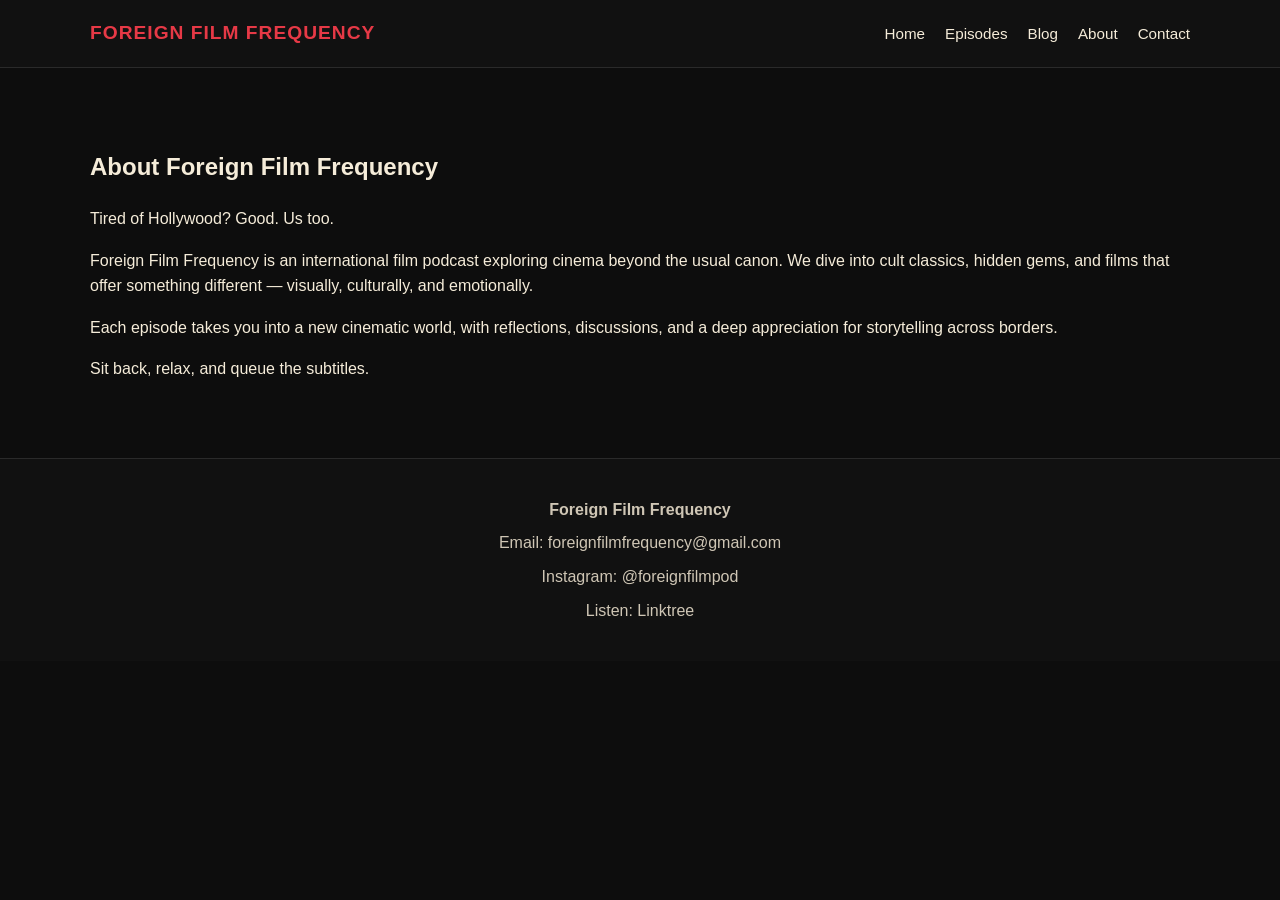
==== about.html @ 22f2597a "Create about.html" ====
<!DOCTYPE html>
<html lang="en">
<head>
  <meta charset="UTF-8" />
  <meta name="viewport" content="width=device-width, initial-scale=1.0" />
  <title>About | Foreign Film Frequency</title>
  <link rel="stylesheet" href="style.css" />
</head>
<body>

  <header>
    <div class="container nav">
      <div class="brand">FOREIGN FILM FREQUENCY</div>
      <nav>
        <ul>
          <li><a href="index.html">Home</a></li>
          <li><a href="episodes.html">Episodes</a></li>
          <li><a href="blog.html">Blog</a></li>
          <li><a href="about.html">About</a></li>
          <li><a href="contact.html">Contact</a></li>
        </ul>
      </nav>
    </div>
  </header>

  <section class="section">
    <div class="container">
      <h1>About Foreign Film Frequency</h1>

      <p>
        Tired of Hollywood? Good. Us too.
      </p>

      <p>
        Foreign Film Frequency is an international film podcast exploring cinema beyond the usual canon.
        We dive into cult classics, hidden gems, and films that offer something different — visually,
        culturally, and emotionally.
      </p>

      <p>
        Each episode takes you into a new cinematic world, with reflections, discussions, and a deep
        appreciation for storytelling across borders.
      </p>

      <p>
        Sit back, relax, and queue the subtitles.
      </p>

    </div>
  </section>

  <footer>
    <div class="container">
      <p><strong>Foreign Film Frequency</strong></p>
      <p>Email: <a href="mailto:foreignfilmfrequency@gmail.com">foreignfilmfrequency@gmail.com</a></p>
      <p>Instagram: <a href="https://www.instagram.com/foreignfilmpod/" target="_blank">@foreignfilmpod</a></p>
      <p>Listen: <a href="https://linktr.ee/foreignfilmpod" target="_blank">Linktree</a></p>
    </div>
  </footer>

</body>
</html>
---- style.css ----
body {
  margin: 0;
  font-family: Arial, sans-serif;
  background-color: #0d0d0d;
  color: #f5ecd9;
  line-height: 1.6;
}

a {
  color: inherit;
  text-decoration: none;
}

.container {
  width: min(1100px, 90%);
  margin: 0 auto;
}

header {
  border-bottom: 1px solid #2a2a2a;
  background-color: #111111;
  position: sticky;
  top: 0;
}

.nav {
  display: flex;
  justify-content: space-between;
  align-items: center;
  padding: 18px 0;
}

.brand {
  font-size: 1.2rem;
  font-weight: bold;
  letter-spacing: 1px;
  color: #e63946;
}

nav ul {
  list-style: none;
  display: flex;
  gap: 20px;
  padding: 0;
  margin: 0;
}

nav a {
  color: #f5ecd9;
  font-size: 0.95rem;
}

.hero {
  padding: 80px 0 60px;
  text-align: center;
  background: linear-gradient(to bottom, #111111, #0d0d0d);
}

.hero h1 {
  font-size: 3rem;
  margin-bottom: 10px;
  color: #f5ecd9;
}

.tagline {
  font-size: 1.2rem;
  color: #f1c40f;
  margin-bottom: 20px;
}

.hero p {
  max-width: 750px;
  margin: 0 auto 30px;
  font-size: 1.05rem;
  color: #d7cfbf;
}

.button-group {
  display: flex;
  justify-content: center;
  gap: 15px;
  flex-wrap: wrap;
}

.button {
  display: inline-block;
  padding: 12px 20px;
  border-radius: 6px;
  font-weight: bold;
}

.button-primary {
  background-color: #e63946;
  color: #ffffff;
}

.button-secondary {
  background-color: #0f766e;
  color: #ffffff;
}

.section {
  padding: 60px 0;
}

.section h2 {
  font-size: 2rem;
  margin-bottom: 20px;
  color: #f1c40f;
}

.feature-box,
.card,
.blog-card {
  background-color: #151515;
  border: 1px solid #262626;
  border-radius: 10px;
  padding: 24px;
}

.feature-box h3,
.card h3,
.blog-card h3 {
  margin-top: 0;
  color: #f5ecd9;
}

.episode-grid,
.blog-grid {
  display: grid;
  grid-template-columns: repeat(auto-fit, minmax(260px, 1fr));
  gap: 20px;
}

.episode-code {
  color: #0f766e;
  font-weight: bold;
  margin-bottom: 10px;
  display: inline-block;
}

.country {
  color: #f1c40f;
  font-weight: bold;
  margin-bottom: 10px;
}

footer {
  border-top: 1px solid #2a2a2a;
  padding: 30px 0;
  background-color: #111111;
  text-align: center;
  color: #cfc6b5;
}

footer p {
  margin: 8px 0;
}

@media (max-width: 768px) {
  .nav {
    flex-direction: column;
    gap: 15px;
  }

  .hero h1 {
    font-size: 2.2rem;
  }

  nav ul {
    flex-wrap: wrap;
    justify-content: center;
  }
}
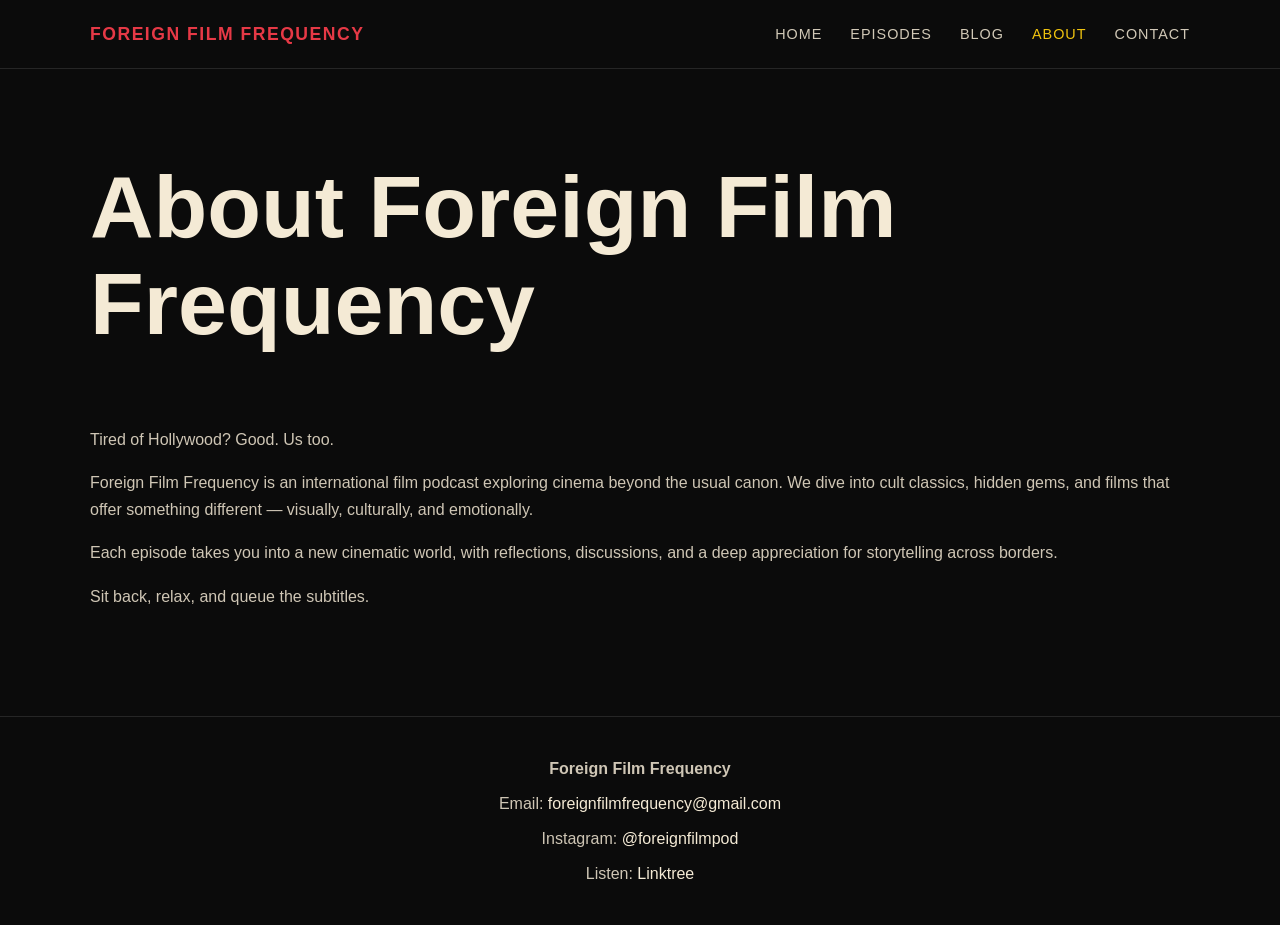
==== commit cac51e3a: "Update about.html" ====
--- a/about.html
+++ b/about.html
@@ -16,7 +16,7 @@
           <li><a href="index.html">Home</a></li>
           <li><a href="episodes.html">Episodes</a></li>
           <li><a href="blog.html">Blog</a></li>
-          <li><a href="about.html">About</a></li>
+          <li><a href="about.html" class="active">About</a></li>
           <li><a href="contact.html">Contact</a></li>
         </ul>
       </nav>
--- a/style.css
+++ b/style.css
@@ -1,79 +1,161 @@
+:root {
+  --color-bg: #0b0b0b;
+  --color-text: #f4ead5;
+
+  --color-primary: #e63946;
+  --color-secondary: #f1c40f;
+  --color-accent: #0f766e;
+
+  --color-surface: #141414;
+  --color-border: #262626;
+  --color-muted: #cfc6b5;
+}
+
+/* Base */
+
 body {
+  background-color: var(--color-bg);
+  color: var(--color-text);
+  font-family: Arial, sans-serif;
+  line-height: 1.6;
   margin: 0;
-  font-family: Arial, sans-serif;
-  background-color: #0d0d0d;
-  color: #f5ecd9;
-  line-height: 1.6;
-}
-
+}
+h1,
+h2,
+h3 {
+  font-weight: 700;
+  line-height: 1.1;
+  margin-top: 0;
+}
+
+h1 {
+  font-size: clamp(3rem, 8vw, 5.5rem);
+}
+
+h2 {
+  font-size: 2rem;
+}
+
+h3 {
+  font-size: 1.15rem;
+}
+
+p {
+  color: var(--color-muted);
+  font-size: 1rem;
+  line-height: 1.7;
+}
 a {
-  color: inherit;
+  color: var(--color-text);
   text-decoration: none;
 }
+
+a:hover {
+  color: var(--color-secondary);
+}
+
+/* Layout */
 
 .container {
   width: min(1100px, 90%);
   margin: 0 auto;
 }
 
+/* Header / Navigation */
+
 header {
-  border-bottom: 1px solid #2a2a2a;
-  background-color: #111111;
+  background-color: var(--color-bg);
+  border-bottom: 1px solid var(--color-border);
   position: sticky;
   top: 0;
+  z-index: 1000;
 }
 
 .nav {
   display: flex;
   justify-content: space-between;
   align-items: center;
-  padding: 18px 0;
+  padding: 20px 0;
 }
 
 .brand {
-  font-size: 1.2rem;
+  font-size: 1.1rem;
   font-weight: bold;
-  letter-spacing: 1px;
-  color: #e63946;
+  letter-spacing: 1.5px;
+  color: var(--color-primary);
 }
 
 nav ul {
   list-style: none;
   display: flex;
-  gap: 20px;
+  gap: 28px;
+  margin: 0;
   padding: 0;
-  margin: 0;
 }
 
 nav a {
-  color: #f5ecd9;
-  font-size: 0.95rem;
-}
+  font-size: 0.9rem;
+  letter-spacing: 1px;
+  text-transform: uppercase;
+  color: var(--color-text);
+  opacity: 0.85;
+  transition: all 0.2s ease;
+}
+
+nav a:hover {
+  color: var(--color-secondary);
+  opacity: 1;
+}
+nav a.active {
+  color: var(--color-secondary);
+  opacity: 1;
+}
+
+/* Hero */
 
 .hero {
-  padding: 80px 0 60px;
+  padding: 120px 0 100px;
   text-align: center;
-  background: linear-gradient(to bottom, #111111, #0d0d0d);
+  background: linear-gradient(to bottom, #111111, var(--color-bg));
 }
 
 .hero h1 {
-  font-size: 3rem;
-  margin-bottom: 10px;
-  color: #f5ecd9;
+  line-height: 0.95;
+  letter-spacing: -0.03em;
+  margin-bottom: 16px;
+  color: var(--color-text);
+  text-transform: uppercase;
 }
 
 .tagline {
-  font-size: 1.2rem;
-  color: #f1c40f;
-  margin-bottom: 20px;
+  font-size: 1rem;
+  letter-spacing: 0.14em;
+  text-transform: uppercase;
+  color: var(--color-secondary);
+  margin-bottom: 24px;
 }
 
 .hero p {
-  max-width: 750px;
-  margin: 0 auto 30px;
-  font-size: 1.05rem;
-  color: #d7cfbf;
-}
+  margin-left: auto;
+  margin-right: auto;
+}
+}
+.hero-kicker {
+  color: var(--color-accent);
+  text-transform: uppercase;
+  letter-spacing: 0.16em;
+  font-size: 0.8rem;
+  margin-bottom: 18px;
+}
+
+.hero-intro {
+  max-width: 680px;
+  margin: 0 auto 34px;
+  font-size: 1.1rem;
+  line-height: 1.8;
+  color: var(--color-muted);
+}
+/* Buttons */
 
 .button-group {
   display: flex;
@@ -84,46 +166,111 @@
 
 .button {
   display: inline-block;
-  padding: 12px 20px;
-  border-radius: 6px;
-  font-weight: bold;
+  padding: 14px 22px;
+  border-radius: 999px;
+  font-weight: 700;
+  font-size: 0.85rem;
+  letter-spacing: 0.08em;
+  text-transform: uppercase;
+  transition: transform 0.2s ease, color 0.2s ease, border-color 0.2s ease, background-color 0.2s ease;
+}
+
+.button:hover {
+  transform: translateY(-2px);
 }
 
 .button-primary {
-  background-color: #e63946;
+  background-color: var(--color-primary);
   color: #ffffff;
+  border: 1px solid var(--color-primary);
+}
+
+.button-primary:hover {
+  background-color: transparent;
+  color: var(--color-primary);
 }
 
 .button-secondary {
-  background-color: #0f766e;
-  color: #ffffff;
-}
+  background-color: transparent;
+  border: 1px solid var(--color-border);
+  color: var(--color-text);
+}
+
+.button-secondary:hover {
+  border-color: var(--color-secondary);
+  color: var(--color-secondary);
+}
+
+/* Sections */
 
 .section {
-  padding: 60px 0;
+  padding: 90px 0;
 }
 
 .section h2 {
-  font-size: 2rem;
-  margin-bottom: 20px;
-  color: #f1c40f;
+  color: var(--color-secondary);
+  letter-spacing: -0.02em;
+  margin-bottom: 28px;
+}
+}
+
+/* Text */
+
+p {
+  color: var(--color-muted);
+}
+
+/* Cards */
+
 }
 
 .feature-box,
 .card,
 .blog-card {
-  background-color: #151515;
-  border: 1px solid #262626;
-  border-radius: 10px;
+  background-color: var(--color-surface);
+  border: 1px solid var(--color-border);
   padding: 24px;
-}
-
-.feature-box h3,
-.card h3,
-.blog-card h3 {
-  margin-top: 0;
-  color: #f5ecd9;
-}
+  border-radius: 16px;
+}
+
+.card,
+.blog-card {
+  transition: transform 0.2s ease, border-color 0.2s ease;
+}
+
+.card:hover,
+.blog-card:hover {
+  transform: translateY(-4px);
+  border-color: rgba(241, 196, 15, 0.35);
+}
+.card p,
+.blog-card p,
+.feature-box p {
+  line-height: 1.7;
+}
+.card {
+  display: flex;
+  flex-direction: column;
+  height: 100%;
+}
+.card p:last-child {
+  margin-top: auto;
+}
+.card-link {
+  display: block;
+  color: inherit;
+}
+
+.card-link:hover {
+  color: inherit;
+}
+
+.card {
+  overflow: hidden;
+  position: relative;
+}
+
+/* Grids */
 
 .episode-grid,
 .blog-grid {
@@ -132,30 +279,74 @@
   gap: 20px;
 }
 
+/* Images */
+
+.card {
+  overflow: hidden;
+}
+
+.poster {
+  width: 100%;
+  border-radius: 10px;
+  margin-bottom: 15px;
+  transition: transform 0.35s ease, opacity 0.35s ease;
+}
+}
+.card:hover .poster {
+  transform: scale(1.04);
+  opacity: 0.92;
+}
 .episode-code {
-  color: #0f766e;
+  color: var(--color-accent);
+  font-size: 0.75rem;
+  letter-spacing: 0.12em;
+  text-transform: uppercase;
+  margin-bottom: 6px;
+  display: block;
+}
+.card h3 {
+  margin-bottom: 8px;
+}
+}
+.card p {
+  font-size: 0.9rem;
+  color: var(--color-muted);
+}
+.country {
+  font-size: 0.8rem;
+  opacity: 0.8;
+  margin-bottom: 12px;
+}
+
+/* Metadata */
+
+.episode-code {
+  color: var(--color-accent);
+  font-size: 0.8rem;
+  letter-spacing: 1px;
+}
+
+.country {
+  color: var(--color-secondary);
   font-weight: bold;
   margin-bottom: 10px;
-  display: inline-block;
-}
-
-.country {
-  color: #f1c40f;
-  font-weight: bold;
-  margin-bottom: 10px;
-}
+}
+
+/* Footer */
 
 footer {
-  border-top: 1px solid #2a2a2a;
+  border-top: 1px solid var(--color-border);
   padding: 30px 0;
-  background-color: #111111;
+  background-color: var(--color-bg);
   text-align: center;
-  color: #cfc6b5;
+  color: var(--color-muted);
 }
 
 footer p {
   margin: 8px 0;
 }
+
+/* Responsive */
 
 @media (max-width: 768px) {
   .nav {
@@ -172,3 +363,39 @@
     justify-content: center;
   }
 }
+.ratings {
+  display: flex;
+  flex-wrap: wrap;
+  gap: 8px;
+  margin: 10px 0 14px;
+}
+}
+.rating {
+  display: inline-block;
+  padding: 4px 8px;
+  border-radius: 999px;
+  font-size: 0.7rem;
+  font-weight: 700;
+  letter-spacing: 0.08em;
+  text-transform: uppercase;
+  border: 1px solid var(--color-border);
+}
+}
+
+.rating-imdb {
+  color: var(--color-text);
+  background-color: rgba(244, 234, 213, 0.04);
+}
+
+.rating-rt {
+  color: var(--color-secondary);
+  background-color: rgba(241, 196, 15, 0.08);
+  border-color: rgba(241, 196, 15, 0.22);
+}
+
+.rating-fff {
+  color: #ffffff;
+  background-color: var(--color-primary);
+  border-color: var(--color-primary);
+  box-shadow: 0 0 0 1px rgba(230, 57, 70, 0.3);
+}
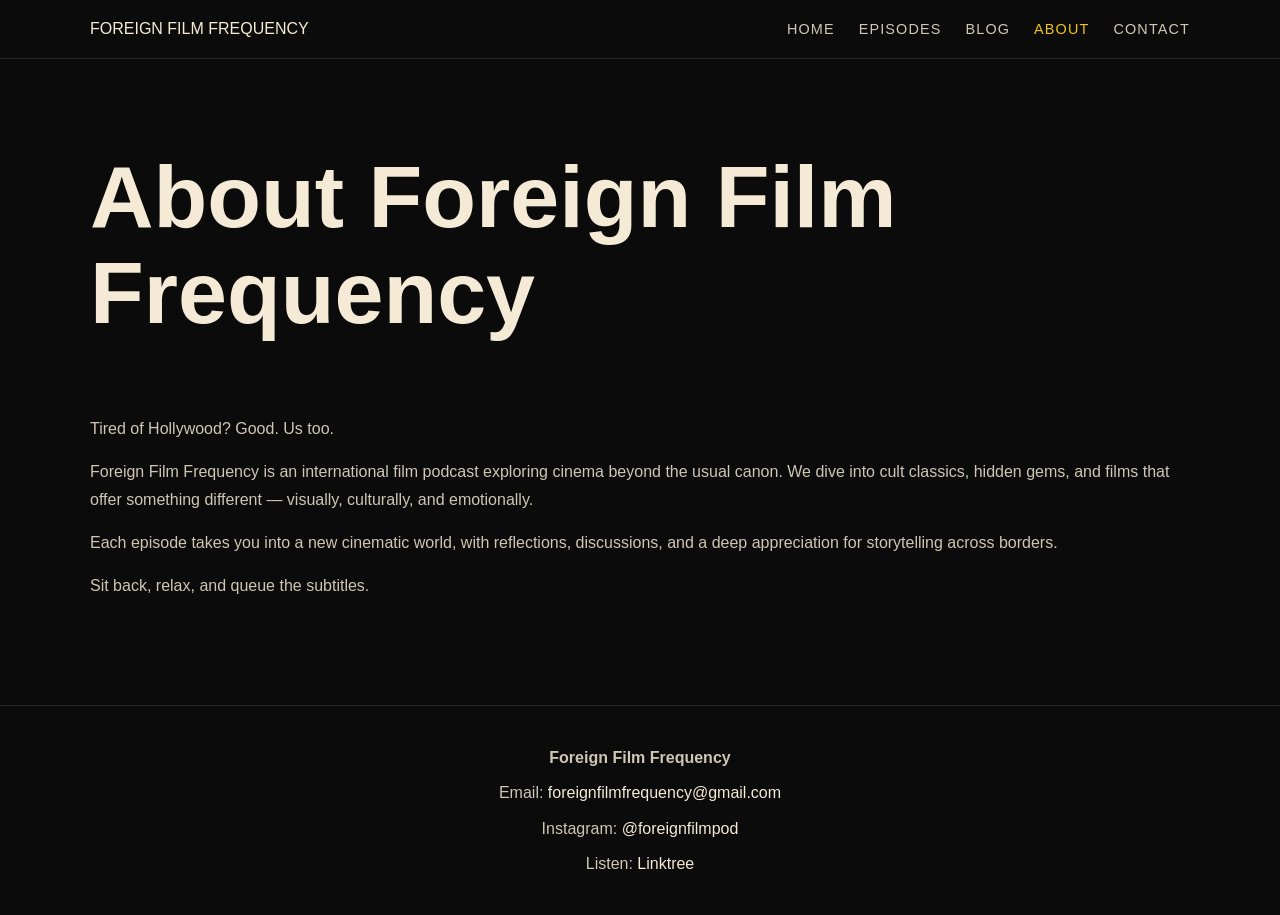
==== commit c0850ed8: "Update about.html" ====
--- a/about.html
+++ b/about.html
@@ -4,6 +4,9 @@
   <meta charset="UTF-8" />
   <meta name="viewport" content="width=device-width, initial-scale=1.0" />
   <title>About | Foreign Film Frequency</title>
+  <!-- Cloudflare Web Analytics -->
+  <script defer src='https://static.cloudflareinsights.com/beacon.min.js' data-cf-beacon='{"token": "538e7b8bf44647968213b45a4c464b52"}'></script>
+  <!-- End Cloudflare Web Analytics --> 
   <link rel="stylesheet" href="style.css" />
 </head>
 <body>
--- a/style.css
+++ b/style.css
@@ -62,7 +62,6 @@
 }
 
 /* Header / Navigation */
-
 header {
   background-color: var(--color-bg);
   border-bottom: 1px solid var(--color-border);
@@ -70,113 +69,80 @@
   top: 0;
   z-index: 1000;
 }
-
 .nav {
   display: flex;
+  align-items: center;
   justify-content: space-between;
-  align-items: center;
-  padding: 20px 0;
-}
-
-.brand {
-  font-size: 1.1rem;
-  font-weight: bold;
-  letter-spacing: 1.5px;
-  color: var(--color-primary);
-}
-
+  padding: 16px 0;
+}
+.nav-logo {
+  width: 56px;
+  height: auto;
+  display: block;
+  flex-shrink: 0;
+  border: 2px solid var(--color-secondary);
+  border-radius: 8px;
+}
 nav ul {
   list-style: none;
   display: flex;
-  gap: 28px;
+  gap: 24px;
   margin: 0;
   padding: 0;
-}
-
+  align-items: center;
+}
 nav a {
   font-size: 0.9rem;
-  letter-spacing: 1px;
+  letter-spacing: 0.08em;
   text-transform: uppercase;
   color: var(--color-text);
   opacity: 0.85;
-  transition: all 0.2s ease;
-}
-
-nav a:hover {
+}
+nav a:hover,
+nav a.active {
   color: var(--color-secondary);
   opacity: 1;
 }
-nav a.active {
-  color: var(--color-secondary);
-  opacity: 1;
-}
-
-/* Hero */
-
 .hero {
-  padding: 120px 0 100px;
-  text-align: center;
+  padding: 72px 0 56px;
+  text-align: center
   background: linear-gradient(to bottom, #111111, var(--color-bg));
 }
-
 .hero h1 {
-  line-height: 0.95;
+  font-size: clamp(3rem, 7vw, 5.2rem);
+  line-height: 1;
   letter-spacing: -0.03em;
-  margin-bottom: 16px;
-  color: var(--color-text);
-  text-transform: uppercase;
-}
-
+  margin-bottom: 30px;
+  color: var(--color-text);
+  text-transform: uppercase;
+}
 .tagline {
   font-size: 1rem;
-  letter-spacing: 0.14em;
-  text-transform: uppercase;
-  color: var(--color-secondary);
-  margin-bottom: 24px;
-}
-
-.hero p {
-  margin-left: auto;
-  margin-right: auto;
-}
-}
-.hero-kicker {
-  color: var(--color-accent);
-  text-transform: uppercase;
-  letter-spacing: 0.16em;
-  font-size: 0.8rem;
-  margin-bottom: 18px;
-}
-
-.hero-intro {
-  max-width: 680px;
-  margin: 0 auto 34px;
-  font-size: 1.1rem;
-  line-height: 1.8;
-  color: var(--color-muted);
-}
-/* Buttons */
-
+  color: var(--color-secondary);
+  margin: 0 auto 30px;
+  letter-spacing: 0.12em;
+  text-transform: uppercase;
+  text-align: center;
+}
 .button-group {
   display: flex;
   justify-content: center;
-  gap: 15px;
+  gap: 12px;
   flex-wrap: wrap;
 }
-
 .button {
   display: inline-block;
-  padding: 14px 22px;
+  padding: 12px 18px;
   border-radius: 999px;
+  font-size: 0.8rem;
   font-weight: 700;
-  font-size: 0.85rem;
   letter-spacing: 0.08em;
   text-transform: uppercase;
   transition: transform 0.2s ease, color 0.2s ease, border-color 0.2s ease, background-color 0.2s ease;
 }
 
 .button:hover {
-  transform: translateY(-2px);
+  transform: translateY(-1px);
 }
 
 .button-primary {
@@ -192,15 +158,14 @@
 
 .button-secondary {
   background-color: transparent;
+  color: var(--color-text);
   border: 1px solid var(--color-border);
-  color: var(--color-text);
 }
 
 .button-secondary:hover {
+  color: var(--color-secondary);
   border-color: var(--color-secondary);
-  color: var(--color-secondary);
-}
-
+}
 /* Sections */
 
 .section {
@@ -221,62 +186,67 @@
 }
 
 /* Cards */
-
-}
 
 .feature-box,
 .card,
 .blog-card {
-  background-color: var(--color-surface);
-  border: 1px solid var(--color-border);
-  padding: 24px;
-  border-radius: 16px;
+  display: flex;
+  flex-direction: column;
+  justify-content: flex-start;
+  height: 100%;
 }
 
 .card,
 .blog-card {
   transition: transform 0.2s ease, border-color 0.2s ease;
 }
-
-.card:hover,
-.blog-card:hover {
+.card-link {
+  display: block;
+  height: 100%;
+  color: inherit;
+}
+.blog-card .poster {
+  height: 180px;
+  object-fit: cover;
+}
+.blog-thumb {
+  width: 180px;
+  max-width: 100%;
+  height: 180px;
+  object-fit: cover;
+  display: block;
+  border-radius: 10px;
+  margin: 0 0 15px 0;
+}
+.card-link:hover {
+  color: inherit;
+}
+
+/* Hover tied to clickable area */
+.card-link:hover .card,
+.card-link:hover .blog-card {
   transform: translateY(-4px);
   border-color: rgba(241, 196, 15, 0.35);
 }
+
+.card,
+.blog-card {
+  overflow: hidden;
+  position: relative;
+}
+
 .card p,
 .blog-card p,
 .feature-box p {
   line-height: 1.7;
 }
-.card {
-  display: flex;
-  flex-direction: column;
-  height: 100%;
-}
-.card p:last-child {
-  margin-top: auto;
-}
-.card-link {
-  display: block;
-  color: inherit;
-}
-
-.card-link:hover {
-  color: inherit;
-}
-
-.card {
-  overflow: hidden;
-  position: relative;
-}
-
 /* Grids */
 
-.episode-grid,
-.blog-grid {
+.episode-grid {
   display: grid;
   grid-template-columns: repeat(auto-fit, minmax(260px, 1fr));
   gap: 20px;
+  align-items: start;
 }
 
 /* Images */
@@ -399,3 +369,22 @@
   border-color: var(--color-primary);
   box-shadow: 0 0 0 1px rgba(230, 57, 70, 0.3);
 }
+
+/* Articles */
+.article-page {
+  max-width: 760px;
+}
+
+.article-page h1 {
+  margin-bottom: 18px;
+}
+
+.article-intro {
+  font-size: 1.1rem;
+  color: var(--color-secondary);
+  margin-bottom: 24px;
+}
+
+.article-body p {
+  margin-bottom: 18px;
+}
